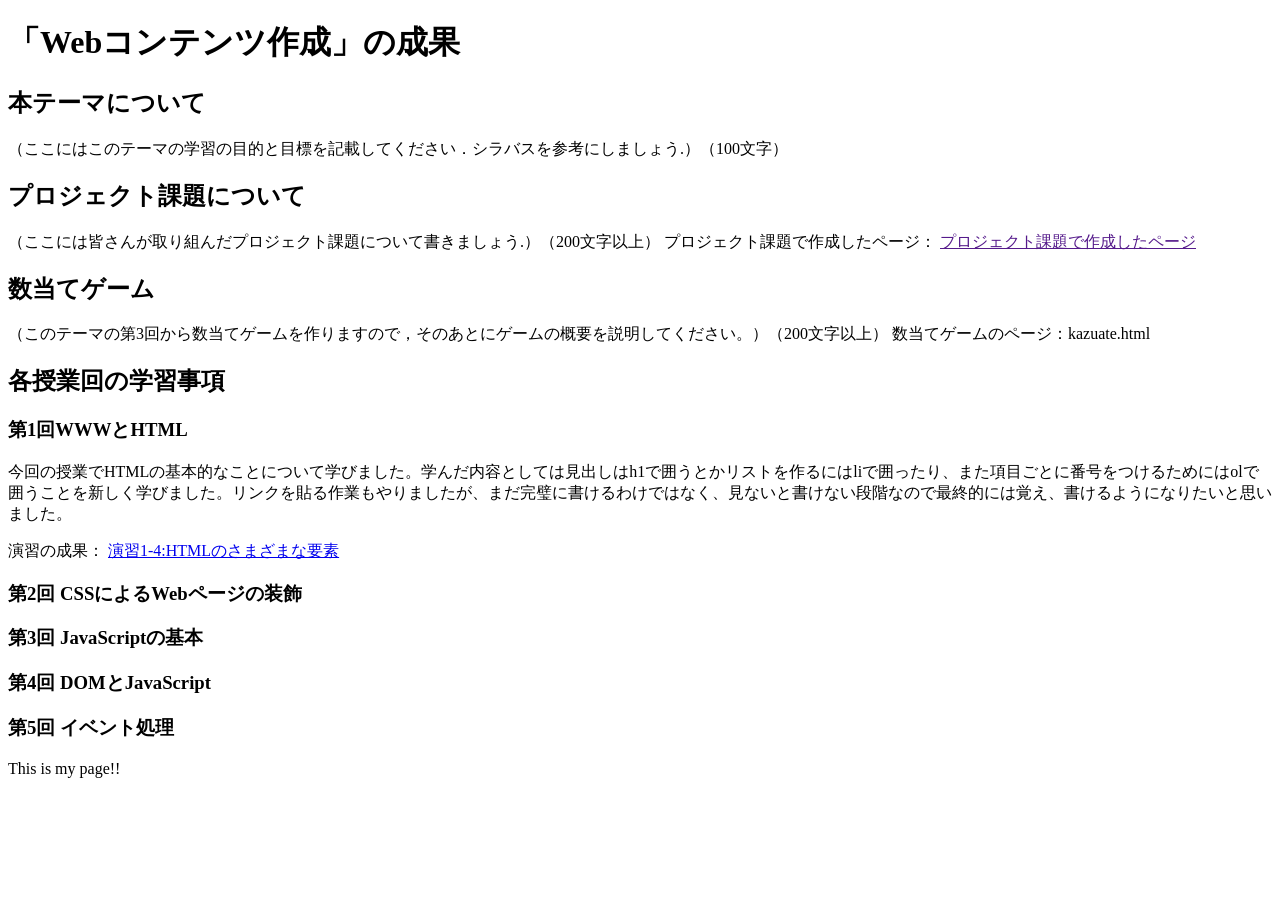
==== index.html @ 76d7d420 "第一回　webコンテンツ" ====
<!DOCTYPE html>
<html>
  <head>
    <meta charset="utf-8">
    <title>My test page</title>
  </head>
  <body>
    <h1>「Webコンテンツ作成」の成果</h1>

    <h2>本テーマについて</h2>
    <p>（ここにはこのテーマの学習の目的と目標を記載してください．シラバスを参考にしましょう.）（100文字）</p>
    
    <h2>プロジェクト課題について</h2>
    <p>（ここには皆さんが取り組んだプロジェクト課題について書きましょう.）（200文字以上）
プロジェクト課題で作成したページ：
    <a href="">プロジェクト課題で作成したページ</a>
    </p>

    <h2>数当てゲーム</h2>
    <p>（このテーマの第3回から数当てゲームを作りますので，そのあとにゲームの概要を説明してください。）（200文字以上）
数当てゲームのページ：kazuate.html</p>

    <h2>各授業回の学習事項</h2>
    <h3>第1回WWWとHTML</h3>
    <p>今回の授業でHTMLの基本的なことについて学びました。学んだ内容としては見出しはh1で囲うとかリストを作るにはliで囲ったり、また項目ごとに番号をつけるためにはolで囲うことを新しく学びました。リンクを貼る作業もやりましたが、まだ完璧に書けるわけではなく、見ないと書けない段階なので最終的には覚え、書けるようになりたいと思いました。</p>
    <p>
      演習の成果：
      <a href="file:///Users/tonegawakeita/Documents/medialabo2026-G584642025/practice-html/elements.html">演習1-4:HTMLのさまざまな要素</a>
    </p>

    <h3>第2回 CSSによるWebページの装飾</h3>

    <h3>第3回 JavaScriptの基本</h3>

    <h3>第4回 DOMとJavaScript</h3>

    <h3>第5回 イベント処理</h3>

    <p>This is my page!!</p>
  </body>
</html>
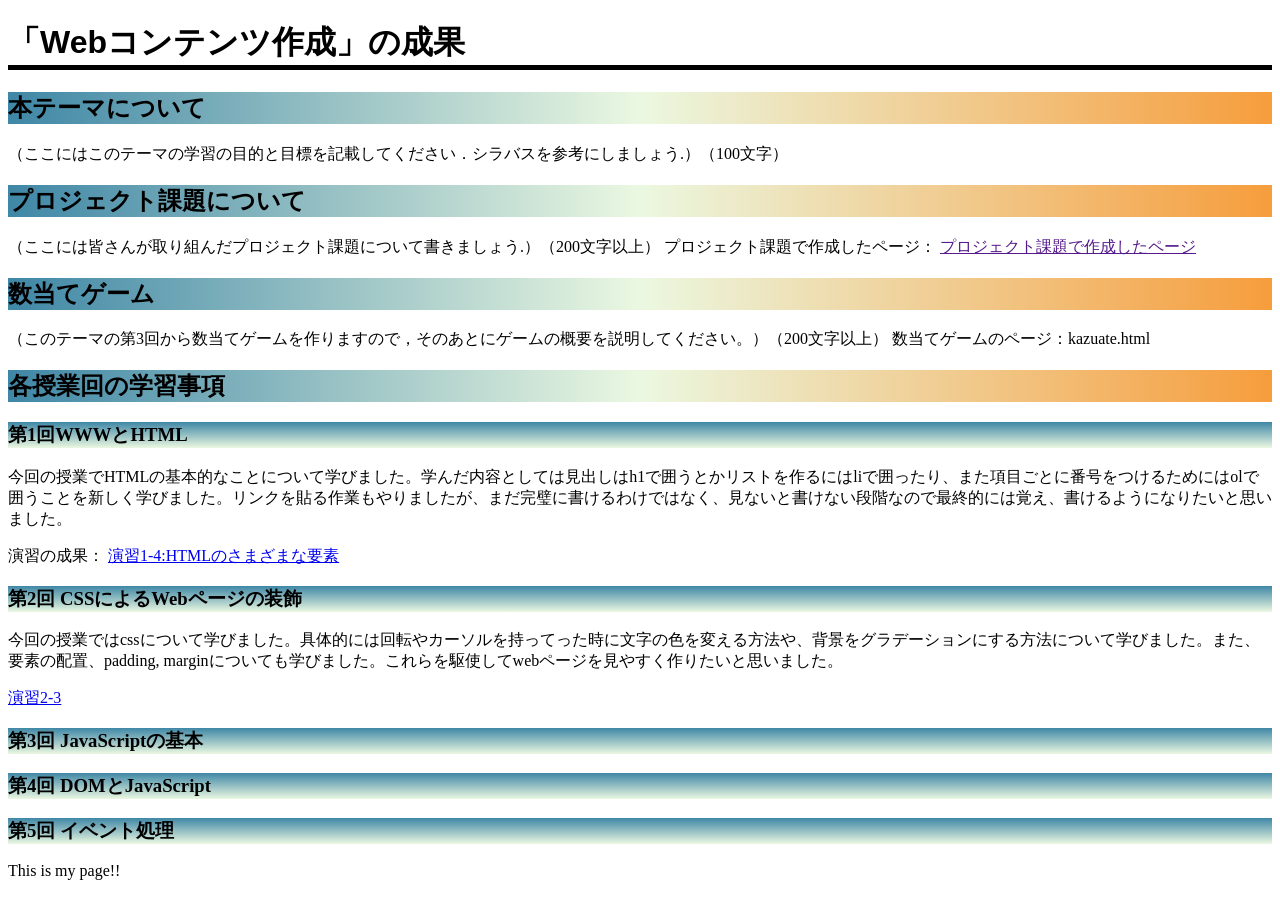
==== commit 52712522: "情報メディア第２回" ====
--- a/index.html
+++ b/index.html
@@ -3,6 +3,7 @@
   <head>
     <meta charset="utf-8">
     <title>My test page</title>
+    <link rel="stylesheet" href="style.css">
   </head>
   <body>
     <h1>「Webコンテンツ作成」の成果</h1>
@@ -25,11 +26,12 @@
     <p>今回の授業でHTMLの基本的なことについて学びました。学んだ内容としては見出しはh1で囲うとかリストを作るにはliで囲ったり、また項目ごとに番号をつけるためにはolで囲うことを新しく学びました。リンクを貼る作業もやりましたが、まだ完璧に書けるわけではなく、見ないと書けない段階なので最終的には覚え、書けるようになりたいと思いました。</p>
     <p>
       演習の成果：
-      <a href="file:///Users/tonegawakeita/Documents/medialabo2026-G584642025/practice-html/elements.html">演習1-4:HTMLのさまざまな要素</a>
+      <a href="practice-html/elements.html">演習1-4:HTMLのさまざまな要素</a>
     </p>
 
     <h3>第2回 CSSによるWebページの装飾</h3>
-
+    <p>今回の授業ではcssについて学びました。具体的には回転やカーソルを持ってった時に文字の色を変える方法や、背景をグラデーションにする方法について学びました。また、要素の配置、padding, marginについても学びました。これらを駆使してwebページを見やすく作りたいと思いました。</p>
+      <a href="file:///Users/tonegawakeita/Documents/medialabo2026-G584642025/practice-css/browser-intro.html">演習2-3</a>
     <h3>第3回 JavaScriptの基本</h3>
 
     <h3>第4回 DOMとJavaScript</h3>
--- a/style.css
+++ b/style.css
@@ -0,0 +1,16 @@
+h1 {
+    color: black;
+    border-bottom: solid 5px  black;
+    font-family: "Arial";
+}
+h2 {
+    background: linear-gradient(0.25turn, #3f87a6, #ebf8e1, #f69d3c);
+    font-family: Meiryo;
+}
+h3 {
+    background: linear-gradient(#3f87a6, #ebf8e1);
+    font-family: Meiryo;
+}
+a:hover {
+    color: red;
+}
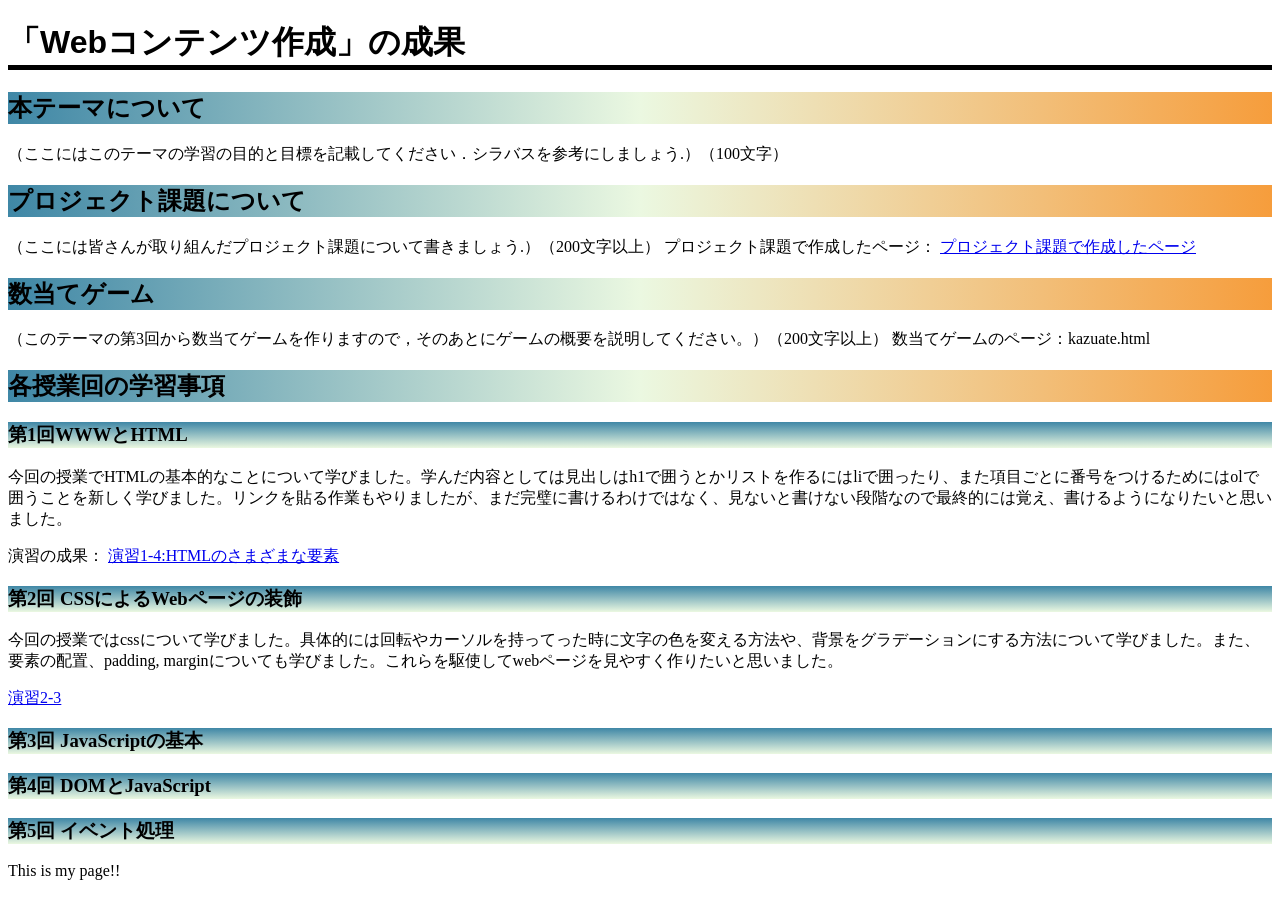
==== commit fa83d54d: "情報メディア第２回" ====
--- a/index.html
+++ b/index.html
@@ -14,7 +14,7 @@
     <h2>プロジェクト課題について</h2>
     <p>（ここには皆さんが取り組んだプロジェクト課題について書きましょう.）（200文字以上）
 プロジェクト課題で作成したページ：
-    <a href="">プロジェクト課題で作成したページ</a>
+    <a href="project.html">プロジェクト課題で作成したページ</a>
     </p>
 
     <h2>数当てゲーム</h2>
@@ -31,7 +31,7 @@
 
     <h3>第2回 CSSによるWebページの装飾</h3>
     <p>今回の授業ではcssについて学びました。具体的には回転やカーソルを持ってった時に文字の色を変える方法や、背景をグラデーションにする方法について学びました。また、要素の配置、padding, marginについても学びました。これらを駆使してwebページを見やすく作りたいと思いました。</p>
-      <a href="file:///Users/tonegawakeita/Documents/medialabo2026-G584642025/practice-css/browser-intro.html">演習2-3</a>
+      <a href="practice-css/browser-intro.html">演習2-3</a>
     <h3>第3回 JavaScriptの基本</h3>
 
     <h3>第4回 DOMとJavaScript</h3>
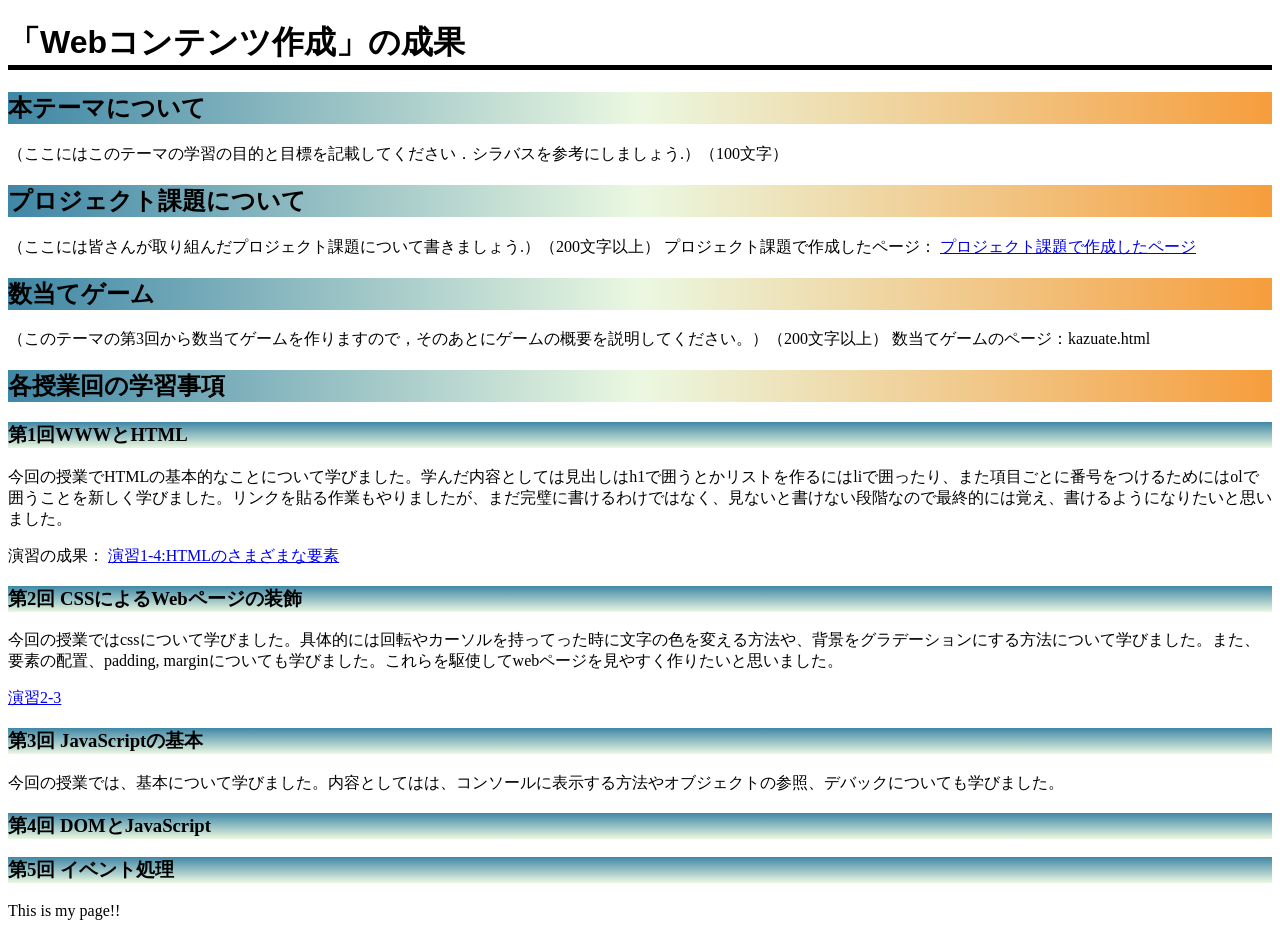
==== commit dbf82d60: "第３回情報メディア" ====
--- a/index.html
+++ b/index.html
@@ -33,6 +33,7 @@
     <p>今回の授業ではcssについて学びました。具体的には回転やカーソルを持ってった時に文字の色を変える方法や、背景をグラデーションにする方法について学びました。また、要素の配置、padding, marginについても学びました。これらを駆使してwebページを見やすく作りたいと思いました。</p>
       <a href="practice-css/browser-intro.html">演習2-3</a>
     <h3>第3回 JavaScriptの基本</h3>
+    <p>今回の授業では、基本について学びました。内容としてはは、コンソールに表示する方法やオブジェクトの参照、デバックについても学びました。</p>
 
     <h3>第4回 DOMとJavaScript</h3>
 
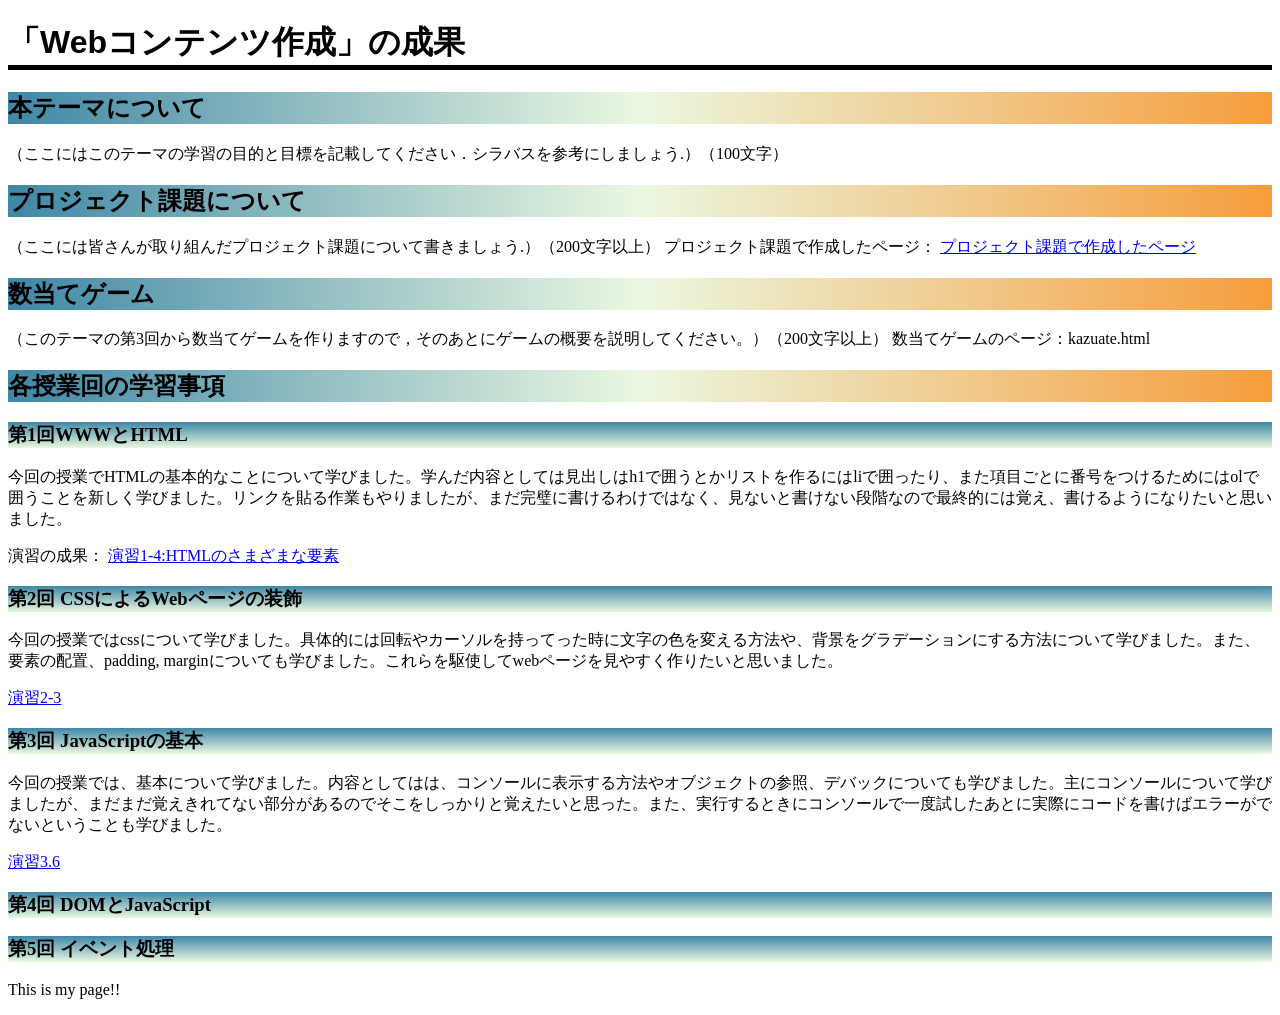
==== commit 25f20e6d: "第３回情報メディア" ====
--- a/index.html
+++ b/index.html
@@ -33,8 +33,8 @@
     <p>今回の授業ではcssについて学びました。具体的には回転やカーソルを持ってった時に文字の色を変える方法や、背景をグラデーションにする方法について学びました。また、要素の配置、padding, marginについても学びました。これらを駆使してwebページを見やすく作りたいと思いました。</p>
       <a href="practice-css/browser-intro.html">演習2-3</a>
     <h3>第3回 JavaScriptの基本</h3>
-    <p>今回の授業では、基本について学びました。内容としてはは、コンソールに表示する方法やオブジェクトの参照、デバックについても学びました。</p>
-
+    <p>今回の授業では、基本について学びました。内容としてはは、コンソールに表示する方法やオブジェクトの参照、デバックについても学びました。主にコンソールについて学びましたが、まだまだ覚えきれてない部分があるのでそこをしっかりと覚えたいと思った。また、実行するときにコンソールで一度試したあとに実際にコードを書けばエラーがでないということも学びました。</p>
+      <a href="practice-js/obj-practice.html">演習3.6</a>
     <h3>第4回 DOMとJavaScript</h3>
 
     <h3>第5回 イベント処理</h3>
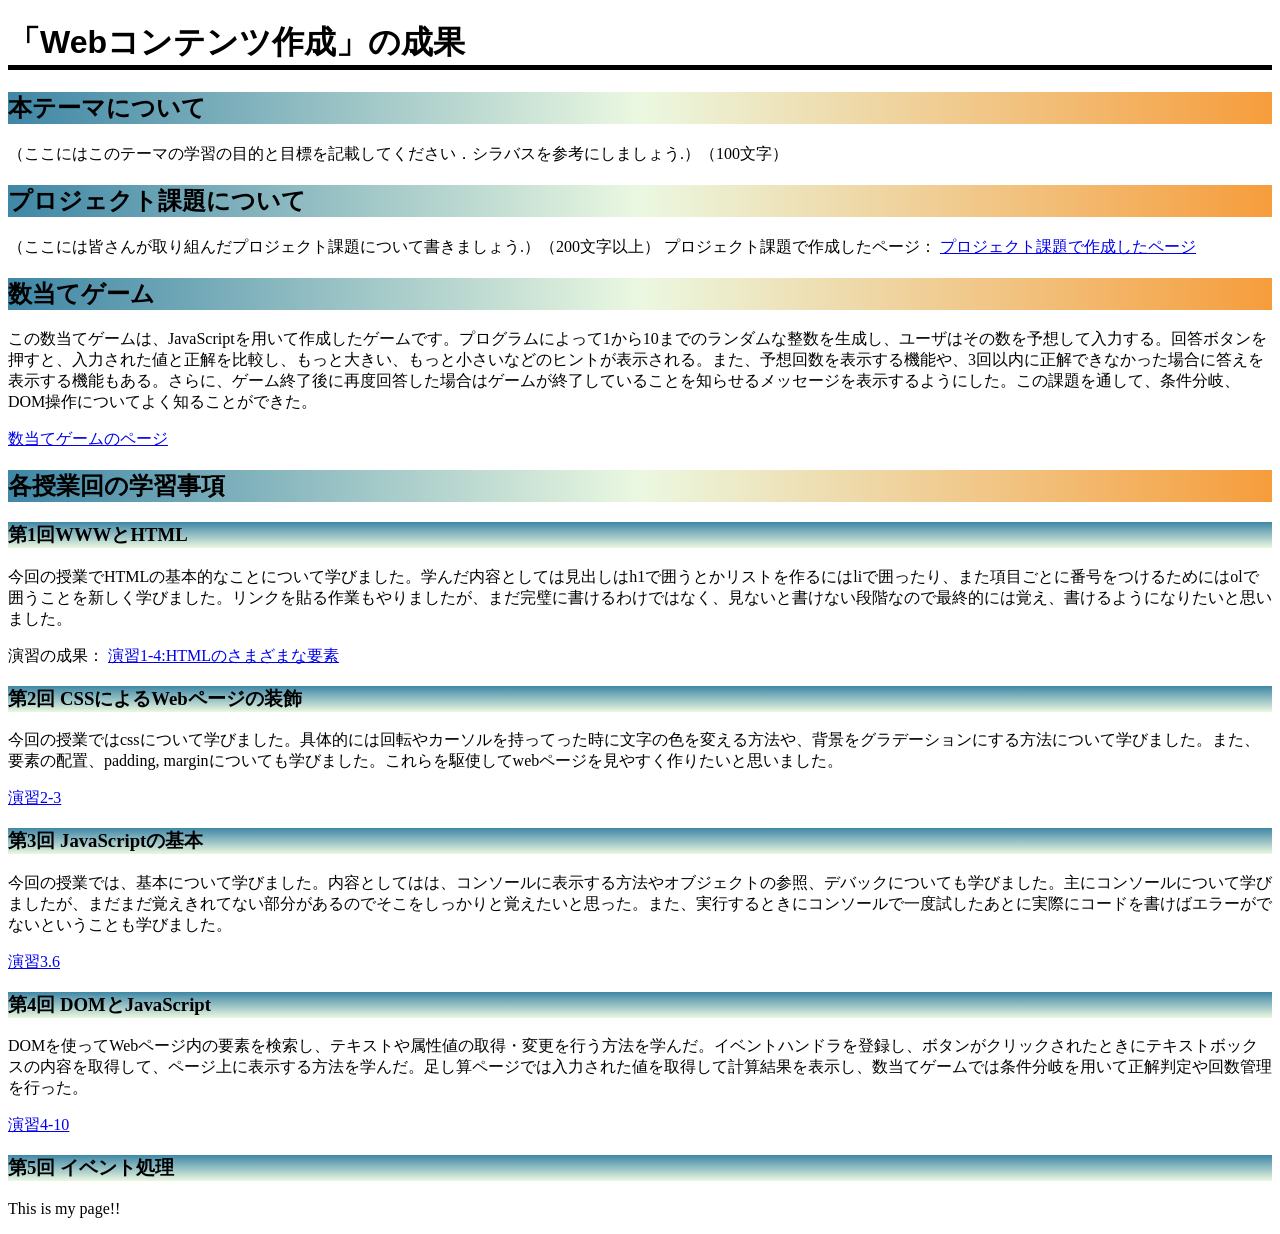
==== commit 97759fa8: "情報メディア第４回" ====
--- a/index.html
+++ b/index.html
@@ -18,9 +18,8 @@
     </p>
 
     <h2>数当てゲーム</h2>
-    <p>（このテーマの第3回から数当てゲームを作りますので，そのあとにゲームの概要を説明してください。）（200文字以上）
-数当てゲームのページ：kazuate.html</p>
-
+    <p>この数当てゲームは、JavaScriptを用いて作成したゲームです。プログラムによって1から10までのランダムな整数を生成し、ユーザはその数を予想して入力する。回答ボタンを押すと、入力された値と正解を比較し、もっと大きい、もっと小さいなどのヒントが表示される。また、予想回数を表示する機能や、3回以内に正解できなかった場合に答えを表示する機能もある。さらに、ゲーム終了後に再度回答した場合はゲームが終了していることを知らせるメッセージを表示するようにした。この課題を通して、条件分岐、DOM操作についてよく知ることができた。</p>
+    <a href="kazuate.html">数当てゲームのページ</a>
     <h2>各授業回の学習事項</h2>
     <h3>第1回WWWとHTML</h3>
     <p>今回の授業でHTMLの基本的なことについて学びました。学んだ内容としては見出しはh1で囲うとかリストを作るにはliで囲ったり、また項目ごとに番号をつけるためにはolで囲うことを新しく学びました。リンクを貼る作業もやりましたが、まだ完璧に書けるわけではなく、見ないと書けない段階なので最終的には覚え、書けるようになりたいと思いました。</p>
@@ -36,7 +35,8 @@
     <p>今回の授業では、基本について学びました。内容としてはは、コンソールに表示する方法やオブジェクトの参照、デバックについても学びました。主にコンソールについて学びましたが、まだまだ覚えきれてない部分があるのでそこをしっかりと覚えたいと思った。また、実行するときにコンソールで一度試したあとに実際にコードを書けばエラーがでないということも学びました。</p>
       <a href="practice-js/obj-practice.html">演習3.6</a>
     <h3>第4回 DOMとJavaScript</h3>
-
+    <p>DOMを使ってWebページ内の要素を検索し、テキストや属性値の取得・変更を行う方法を学んだ。イベントハンドラを登録し、ボタンがクリックされたときにテキストボックスの内容を取得して、ページ上に表示する方法を学んだ。足し算ページでは入力された値を取得して計算結果を表示し、数当てゲームでは条件分岐を用いて正解判定や回数管理を行った。</p>
+    <a href="tashizan.html">演習4-10</a>
     <h3>第5回 イベント処理</h3>
 
     <p>This is my page!!</p>
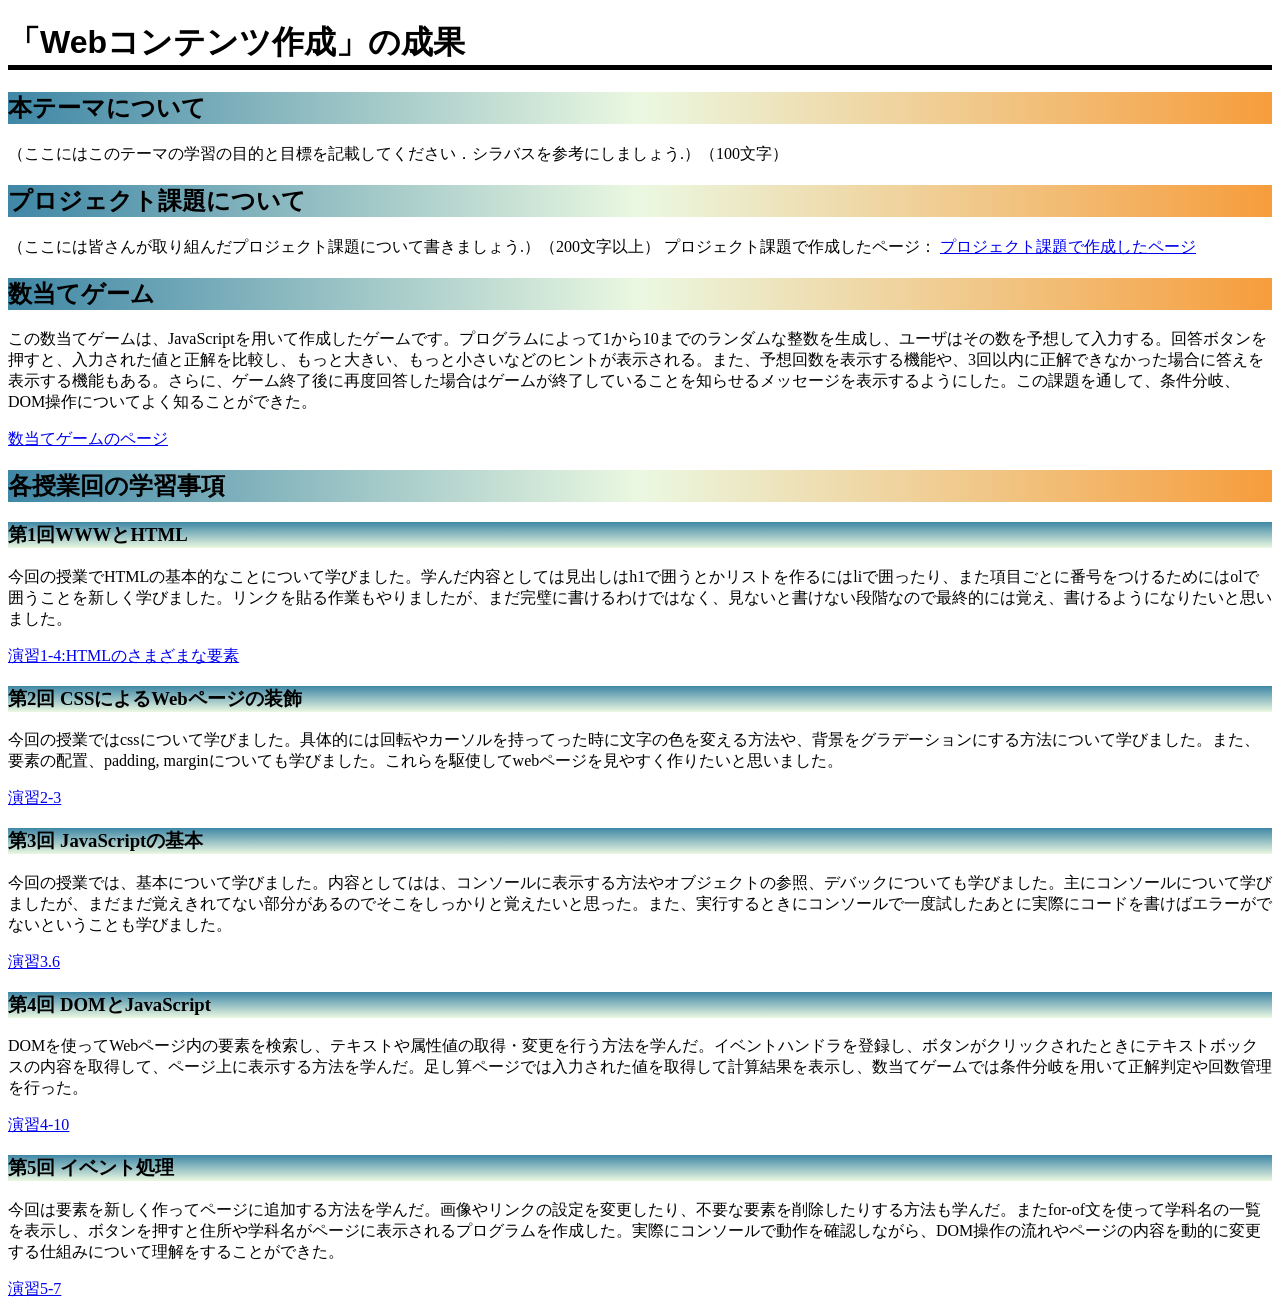
==== commit 7d04a713: "情報メディア第5回" ====
--- a/index.html
+++ b/index.html
@@ -20,25 +20,26 @@
     <h2>数当てゲーム</h2>
     <p>この数当てゲームは、JavaScriptを用いて作成したゲームです。プログラムによって1から10までのランダムな整数を生成し、ユーザはその数を予想して入力する。回答ボタンを押すと、入力された値と正解を比較し、もっと大きい、もっと小さいなどのヒントが表示される。また、予想回数を表示する機能や、3回以内に正解できなかった場合に答えを表示する機能もある。さらに、ゲーム終了後に再度回答した場合はゲームが終了していることを知らせるメッセージを表示するようにした。この課題を通して、条件分岐、DOM操作についてよく知ることができた。</p>
     <a href="kazuate.html">数当てゲームのページ</a>
+
     <h2>各授業回の学習事項</h2>
     <h3>第1回WWWとHTML</h3>
     <p>今回の授業でHTMLの基本的なことについて学びました。学んだ内容としては見出しはh1で囲うとかリストを作るにはliで囲ったり、また項目ごとに番号をつけるためにはolで囲うことを新しく学びました。リンクを貼る作業もやりましたが、まだ完璧に書けるわけではなく、見ないと書けない段階なので最終的には覚え、書けるようになりたいと思いました。</p>
-    <p>
-      演習の成果：
-      <a href="practice-html/elements.html">演習1-4:HTMLのさまざまな要素</a>
-    </p>
+    <a href="practice-html/elements.html">演習1-4:HTMLのさまざまな要素</a>
 
     <h3>第2回 CSSによるWebページの装飾</h3>
     <p>今回の授業ではcssについて学びました。具体的には回転やカーソルを持ってった時に文字の色を変える方法や、背景をグラデーションにする方法について学びました。また、要素の配置、padding, marginについても学びました。これらを駆使してwebページを見やすく作りたいと思いました。</p>
       <a href="practice-css/browser-intro.html">演習2-3</a>
+
     <h3>第3回 JavaScriptの基本</h3>
     <p>今回の授業では、基本について学びました。内容としてはは、コンソールに表示する方法やオブジェクトの参照、デバックについても学びました。主にコンソールについて学びましたが、まだまだ覚えきれてない部分があるのでそこをしっかりと覚えたいと思った。また、実行するときにコンソールで一度試したあとに実際にコードを書けばエラーがでないということも学びました。</p>
-      <a href="practice-js/obj-practice.html">演習3.6</a>
+    <a href ="practice-js/obj-practice.html">演習3.6</a>
+
     <h3>第4回 DOMとJavaScript</h3>
     <p>DOMを使ってWebページ内の要素を検索し、テキストや属性値の取得・変更を行う方法を学んだ。イベントハンドラを登録し、ボタンがクリックされたときにテキストボックスの内容を取得して、ページ上に表示する方法を学んだ。足し算ページでは入力された値を取得して計算結果を表示し、数当てゲームでは条件分岐を用いて正解判定や回数管理を行った。</p>
-    <a href="tashizan.html">演習4-10</a>
+    <a href ="practice-eventdom/tashizan.html">演習4-10</a>
+    
     <h3>第5回 イベント処理</h3>
-
-    <p>This is my page!!</p>
+    <p>今回は要素を新しく作ってページに追加する方法を学んだ。画像やリンクの設定を変更したり、不要な要素を削除したりする方法も学んだ。またfor-of文を使って学科名の一覧を表示し、ボタンを押すと住所や学科名がページに表示されるプログラムを作成した。実際にコンソールで動作を確認しながら、DOM操作の流れやページの内容を動的に変更する仕組みについて理解をすることができた。</p>
+    <a href ="practice-dom2/dom2-exercise.html">演習5-7</a>
   </body>
 </html>
